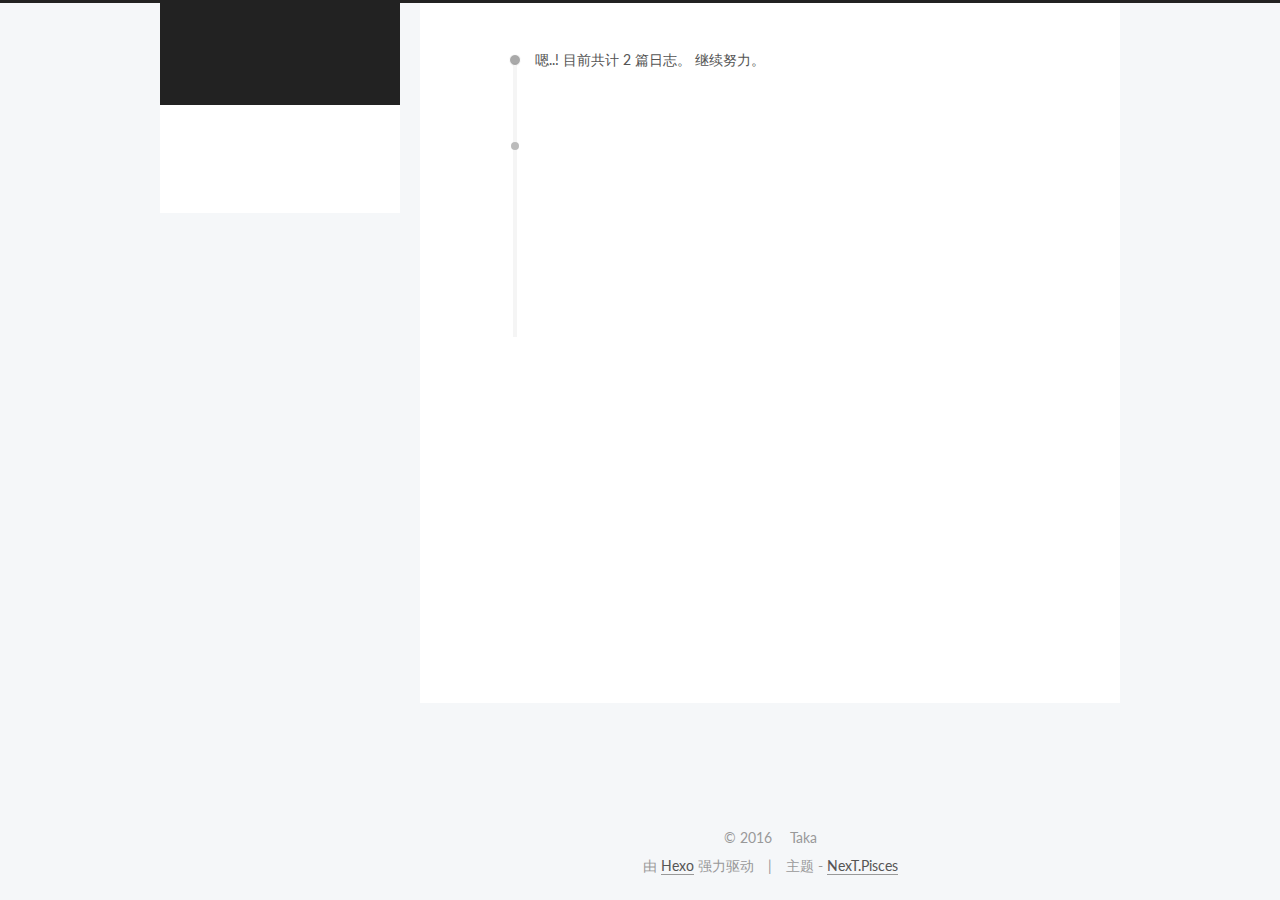
==== archives/index.html @ 50626158 "Site updated: 2016-11-21 11:26:14" ====
<!doctype html>



  


<html class="theme-next pisces use-motion" lang="zh-Hans">
<head>
  <meta charset="UTF-8"/>
<meta http-equiv="X-UA-Compatible" content="IE=edge" />
<meta name="viewport" content="width=device-width, initial-scale=1, maximum-scale=1"/>



<meta http-equiv="Cache-Control" content="no-transform" />
<meta http-equiv="Cache-Control" content="no-siteapp" />



  <meta name="google-site-verification" content="google1f474688da6f097f.html" />










  
  
  <link href="/lib/fancybox/source/jquery.fancybox.css?v=2.1.5" rel="stylesheet" type="text/css" />




  
  
  
  

  
    
    
  

  

  

  

  

  
    
    
    <link href="//fonts.googleapis.com/css?family=Lato:300,300italic,400,400italic,700,700italic&subset=latin,latin-ext" rel="stylesheet" type="text/css">
  






<link href="/lib/font-awesome/css/font-awesome.min.css?v=4.6.2" rel="stylesheet" type="text/css" />

<link href="/css/main.css?v=5.1.0" rel="stylesheet" type="text/css" />


  <meta name="keywords" content="Hexo, NexT" />








  <link rel="shortcut icon" type="image/x-icon" href="/favicon.ico?v=5.1.0" />






<meta name="description" content="Keep Rocking!">
<meta property="og:type" content="website">
<meta property="og:title" content="Taka's Sky">
<meta property="og:url" content="http://taka152.github.io/archives/index.html">
<meta property="og:site_name" content="Taka's Sky">
<meta property="og:description" content="Keep Rocking!">
<meta name="twitter:card" content="summary">
<meta name="twitter:title" content="Taka's Sky">
<meta name="twitter:description" content="Keep Rocking!">



<script type="text/javascript" id="hexo.configurations">
  var NexT = window.NexT || {};
  var CONFIG = {
    root: '/',
    scheme: 'Pisces',
    sidebar: {"position":"left","display":"post"},
    fancybox: true,
    motion: true,
    duoshuo: {
      userId: '0',
      author: '博主'
    },
    algolia: {
      applicationID: '',
      apiKey: '',
      indexName: '',
      hits: {"per_page":10},
      labels: {"input_placeholder":"Search for Posts","hits_empty":"We didn't find any results for the search: ${query}","hits_stats":"${hits} results found in ${time} ms"}
    }
  };
</script>



  <link rel="canonical" href="http://taka152.github.io/archives/"/>





  <title> 归档 | Taka's Sky </title>
</head>

<body itemscope itemtype="http://schema.org/WebPage" lang="zh-Hans">

  


<script>
  (function(i,s,o,g,r,a,m){i['GoogleAnalyticsObject']=r;i[r]=i[r]||function(){
            (i[r].q=i[r].q||[]).push(arguments)},i[r].l=1*new Date();a=s.createElement(o),
          m=s.getElementsByTagName(o)[0];a.async=1;a.src=g;m.parentNode.insertBefore(a,m)
  })(window,document,'script','//www.google-analytics.com/analytics.js','ga');
  ga('create', 'UA-87694869-2', 'auto');
  ga('send', 'pageview');
</script>









  
  
    
  

  <div class="container one-collumn sidebar-position-left  page-archive  ">
    <div class="headband"></div>

    <header id="header" class="header" itemscope itemtype="http://schema.org/WPHeader">
      <div class="header-inner"><div class="site-meta ">
  

  <div class="custom-logo-site-title">
    <a href="/"  class="brand" rel="start">
      <span class="logo-line-before"><i></i></span>
      <span class="site-title">Taka's Sky</span>
      <span class="logo-line-after"><i></i></span>
    </a>
  </div>
  <p class="site-subtitle">code and love are my wings</p>
</div>

<div class="site-nav-toggle">
  <button>
    <span class="btn-bar"></span>
    <span class="btn-bar"></span>
    <span class="btn-bar"></span>
  </button>
</div>

<nav class="site-nav">
  

  
    <ul id="menu" class="menu">
      
        
        <li class="menu-item menu-item-home">
          <a href="/" rel="section">
            
              <i class="menu-item-icon fa fa-fw fa-home"></i> <br />
            
            首页
          </a>
        </li>
      
        
        <li class="menu-item menu-item-archives">
          <a href="/archives" rel="section">
            
              <i class="menu-item-icon fa fa-fw fa-archive"></i> <br />
            
            归档
          </a>
        </li>
      

      
    </ul>
  

  
</nav>



 </div>
    </header>

    <main id="main" class="main">
      <div class="main-inner">
        <div class="content-wrap">
          <div id="content" class="content">
            

  <section id="posts" class="posts-collapse">
    <span class="archive-move-on"></span>

    <span class="archive-page-counter">
      
      
      
        
      
      嗯..! 目前共计 2 篇日志。 继续努力。
    </span>

    

      
      
      

      
        
        <div class="collection-title">
          <h2 class="archive-year motion-element" id="archive-year-2016">2016</h2>
        </div>
      
      

      

  <article class="post post-type-normal" itemscope itemtype="http://schema.org/Article">
    <header class="post-header">

      <h1 class="post-title">
        
            <a class="post-title-link" href="/2016/11/21/start-blogging/" itemprop="url">
              
                <span itemprop="name">start-blogging</span>
              
            </a>
        
      </h1>

      <div class="post-meta">
        <time class="post-time" itemprop="dateCreated"
              datetime="2016-11-21T10:36:23+08:00"
              content="2016-11-21" >
          11-21
        </time>
      </div>

    </header>
  </article>



    

      
      
      

      
      

      

  <article class="post post-type-normal" itemscope itemtype="http://schema.org/Article">
    <header class="post-header">

      <h1 class="post-title">
        
            <a class="post-title-link" href="/2016/11/21/hello-world/" itemprop="url">
              
                <span itemprop="name">Hello World</span>
              
            </a>
        
      </h1>

      <div class="post-meta">
        <time class="post-time" itemprop="dateCreated"
              datetime="2016-11-21T01:16:45+08:00"
              content="2016-11-21" >
          11-21
        </time>
      </div>

    </header>
  </article>



    

  </section>

  



          </div>
          


          

        </div>
        
          
  
  <div class="sidebar-toggle">
    <div class="sidebar-toggle-line-wrap">
      <span class="sidebar-toggle-line sidebar-toggle-line-first"></span>
      <span class="sidebar-toggle-line sidebar-toggle-line-middle"></span>
      <span class="sidebar-toggle-line sidebar-toggle-line-last"></span>
    </div>
  </div>

  <aside id="sidebar" class="sidebar">
    <div class="sidebar-inner">

      

      

      <section class="site-overview sidebar-panel sidebar-panel-active">
        <div class="site-author motion-element" itemprop="author" itemscope itemtype="http://schema.org/Person">
          <img class="site-author-image" itemprop="image"
               src="/uploads/71lMMTlaxIL._SL1409_.jpg"
               alt="Taka" />
          <p class="site-author-name" itemprop="name">Taka</p>
          <p class="site-description motion-element" itemprop="description">Keep Rocking!</p>
        </div>
        <nav class="site-state motion-element">
          <div class="site-state-item site-state-posts">
            <a href="/archives">
              <span class="site-state-item-count">2</span>
              <span class="site-state-item-name">日志</span>
            </a>
          </div>

          

          
            <div class="site-state-item site-state-tags">
              
                <span class="site-state-item-count">1</span>
                <span class="site-state-item-name">标签</span>
              
            </div>
          

        </nav>

        

        <div class="links-of-author motion-element">
          
        </div>

        
        

        
        

        


      </section>

      

    </div>
  </aside>


        
      </div>
    </main>

    <footer id="footer" class="footer">
      <div class="footer-inner">
        <div class="copyright" >
  
  &copy; 
  <span itemprop="copyrightYear">2016</span>
  <span class="with-love">
    <i class="fa fa-heart"></i>
  </span>
  <span class="author" itemprop="copyrightHolder">Taka</span>
</div>


<div class="powered-by">
  由 <a class="theme-link" href="https://hexo.io">Hexo</a> 强力驱动
</div>

<div class="theme-info">
  主题 -
  <a class="theme-link" href="https://github.com/iissnan/hexo-theme-next">
    NexT.Pisces
  </a>
</div>


        

        
      </div>
    </footer>

    <div class="back-to-top">
      <i class="fa fa-arrow-up"></i>
    </div>
  </div>

  

<script type="text/javascript">
  if (Object.prototype.toString.call(window.Promise) !== '[object Function]') {
    window.Promise = null;
  }
</script>









  



  
  <script type="text/javascript" src="/lib/jquery/index.js?v=2.1.3"></script>

  
  <script type="text/javascript" src="/lib/fastclick/lib/fastclick.min.js?v=1.0.6"></script>

  
  <script type="text/javascript" src="/lib/jquery_lazyload/jquery.lazyload.js?v=1.9.7"></script>

  
  <script type="text/javascript" src="/lib/velocity/velocity.min.js?v=1.2.1"></script>

  
  <script type="text/javascript" src="/lib/velocity/velocity.ui.min.js?v=1.2.1"></script>

  
  <script type="text/javascript" src="/lib/fancybox/source/jquery.fancybox.pack.js?v=2.1.5"></script>


  


  <script type="text/javascript" src="/js/src/utils.js?v=5.1.0"></script>

  <script type="text/javascript" src="/js/src/motion.js?v=5.1.0"></script>



  
  


  <script type="text/javascript" src="/js/src/affix.js?v=5.1.0"></script>

  <script type="text/javascript" src="/js/src/schemes/pisces.js?v=5.1.0"></script>



  
  
    <script type="text/javascript" id="motion.page.archive">
      $('.archive-year').velocity('transition.slideLeftIn');
    </script>
  


  


  <script type="text/javascript" src="/js/src/bootstrap.js?v=5.1.0"></script>



  

  
    
  

  <script type="text/javascript">
    var duoshuoQuery = {short_name:"taka152github"};
    (function() {
      var ds = document.createElement('script');
      ds.type = 'text/javascript';ds.async = true;
      ds.id = 'duoshuo-script';
      ds.src = (document.location.protocol == 'https:' ? 'https:' : 'http:') + '//static.duoshuo.com/embed.js';
      ds.charset = 'UTF-8';
      (document.getElementsByTagName('head')[0]
      || document.getElementsByTagName('body')[0]).appendChild(ds);
    })();
  </script>

  
    
    
    <script src="/lib/ua-parser-js/dist/ua-parser.min.js?v=0.7.9"></script>
    <script src="/js/src/hook-duoshuo.js"></script>
  








  
  

  
  
    <script type="text/x-mathjax-config">
      MathJax.Hub.Config({
        tex2jax: {
          inlineMath: [ ['$','$'], ["\\(","\\)"]  ],
          processEscapes: true,
          skipTags: ['script', 'noscript', 'style', 'textarea', 'pre', 'code']
        }
      });
    </script>

    <script type="text/x-mathjax-config">
      MathJax.Hub.Queue(function() {
        var all = MathJax.Hub.getAllJax(), i;
        for (i=0; i < all.length; i += 1) {
          all[i].SourceElement().parentNode.className += ' has-jax';
        }
      });
    </script>
    <script type="text/javascript" src="//cdn.mathjax.org/mathjax/latest/MathJax.js?config=TeX-AMS-MML_HTMLorMML"></script>
  


  

  
  <script src="https://cdn1.lncld.net/static/js/av-core-mini-0.6.1.js"></script>
  <script>AV.initialize("N0nr6zyRWwD5UL8POl3nQvo6-gzGzoHsz", "X2HcJLijn8xwdgTPSnQ0pcL1");</script>
  <script>
    function showTime(Counter) {
      var query = new AV.Query(Counter);
      var entries = [];
      var $visitors = $(".leancloud_visitors");

      $visitors.each(function () {
        entries.push( $(this).attr("id").trim() );
      });

      query.containedIn('url', entries);
      query.find()
        .done(function (results) {
          var COUNT_CONTAINER_REF = '.leancloud-visitors-count';

          if (results.length === 0) {
            $visitors.find(COUNT_CONTAINER_REF).text(0);
            return;
          }

          for (var i = 0; i < results.length; i++) {
            var item = results[i];
            var url = item.get('url');
            var time = item.get('time');
            var element = document.getElementById(url);

            $(element).find(COUNT_CONTAINER_REF).text(time);
          }
          for(var i = 0; i < entries.length; i++) {
            var url = entries[i];
            var element = document.getElementById(url);
            var countSpan = $(element).find(COUNT_CONTAINER_REF);
            if( countSpan.text() == '') {
              countSpan.text(0);
            }
          }
        })
        .fail(function (object, error) {
          console.log("Error: " + error.code + " " + error.message);
        });
    }

    function addCount(Counter) {
      var $visitors = $(".leancloud_visitors");
      var url = $visitors.attr('id').trim();
      var title = $visitors.attr('data-flag-title').trim();
      var query = new AV.Query(Counter);

      query.equalTo("url", url);
      query.find({
        success: function(results) {
          if (results.length > 0) {
            var counter = results[0];
            counter.fetchWhenSave(true);
            counter.increment("time");
            counter.save(null, {
              success: function(counter) {
                var $element = $(document.getElementById(url));
                $element.find('.leancloud-visitors-count').text(counter.get('time'));
              },
              error: function(counter, error) {
                console.log('Failed to save Visitor num, with error message: ' + error.message);
              }
            });
          } else {
            var newcounter = new Counter();
            /* Set ACL */
            var acl = new AV.ACL();
            acl.setPublicReadAccess(true);
            acl.setPublicWriteAccess(true);
            newcounter.setACL(acl);
            /* End Set ACL */
            newcounter.set("title", title);
            newcounter.set("url", url);
            newcounter.set("time", 1);
            newcounter.save(null, {
              success: function(newcounter) {
                var $element = $(document.getElementById(url));
                $element.find('.leancloud-visitors-count').text(newcounter.get('time'));
              },
              error: function(newcounter, error) {
                console.log('Failed to create');
              }
            });
          }
        },
        error: function(error) {
          console.log('Error:' + error.code + " " + error.message);
        }
      });
    }

    $(function() {
      var Counter = AV.Object.extend("Counter");
      if ($('.leancloud_visitors').length == 1) {
        addCount(Counter);
      } else if ($('.post-title-link').length > 1) {
        showTime(Counter);
      }
    });
  </script>



  

  


</body>
</html>
---- css/main.css ----
/* normalize.css v3.0.2 | MIT License | git.io/normalize */
html {
  font-family: sans-serif; /* 1 */
  -ms-text-size-adjust: 100%; /* 2 */
  -webkit-text-size-adjust: 100%; /* 2 */
}
body {
  margin: 0;
}
article,
aside,
details,
figcaption,
figure,
footer,
header,
hgroup,
main,
menu,
nav,
section,
summary {
  display: block;
}
audio,
canvas,
progress,
video {
  display: inline-block; /* 1 */
  vertical-align: baseline; /* 2 */
}
audio:not([controls]) {
  display: none;
  height: 0;
}
[hidden],
template {
  display: none;
}
a {
  background-color: transparent;
}
a:active,
a:hover {
  outline: 0;
}
abbr[title] {
  border-bottom: 1px dotted;
}
b,
strong {
  font-weight: bold;
}
dfn {
  font-style: italic;
}
h1 {
  font-size: 2em;
  margin: 0.67em 0;
}
mark {
  background: #ff0;
  color: #000;
}
small {
  font-size: 80%;
}
sub,
sup {
  font-size: 75%;
  line-height: 0;
  position: relative;
  vertical-align: baseline;
}
sup {
  top: -0.5em;
}
sub {
  bottom: -0.25em;
}
img {
  border: 0;
}
svg:not(:root) {
  overflow: hidden;
}
figure {
  margin: 1em 40px;
}
hr {
  -moz-box-sizing: content-box;
  box-sizing: content-box;
  height: 0;
}
pre {
  overflow: auto;
}
code,
kbd,
pre,
samp {
  font-family: monospace, monospace;
  font-size: 1em;
}
button,
input,
optgroup,
select,
textarea {
  color: inherit; /* 1 */
  font: inherit; /* 2 */
  margin: 0; /* 3 */
}
button {
  overflow: visible;
}
button,
select {
  text-transform: none;
}
button,
html input[type="button"],
input[type="reset"],
input[type="submit"] {
  -webkit-appearance: button; /* 2 */
  cursor: pointer; /* 3 */
}
button[disabled],
html input[disabled] {
  cursor: default;
}
button::-moz-focus-inner,
input::-moz-focus-inner {
  border: 0;
  padding: 0;
}
input {
  line-height: normal;
}
input[type="checkbox"],
input[type="radio"] {
  box-sizing: border-box; /* 1 */
  padding: 0; /* 2 */
}
input[type="number"]::-webkit-inner-spin-button,
input[type="number"]::-webkit-outer-spin-button {
  height: auto;
}
input[type="search"] {
  -webkit-appearance: textfield; /* 1 */
  -moz-box-sizing: content-box;
  -webkit-box-sizing: content-box; /* 2 */
  box-sizing: content-box;
}
input[type="search"]::-webkit-search-cancel-button,
input[type="search"]::-webkit-search-decoration {
  -webkit-appearance: none;
}
fieldset {
  border: 1px solid #c0c0c0;
  margin: 0 2px;
  padding: 0.35em 0.625em 0.75em;
}
legend {
  border: 0; /* 1 */
  padding: 0; /* 2 */
}
textarea {
  overflow: auto;
}
optgroup {
  font-weight: bold;
}
table {
  border-collapse: collapse;
  border-spacing: 0;
}
td,
th {
  padding: 0;
}
::selection {
  background: #262a30;
  color: #fff;
}
body {
  position: relative;
  font-family: 'Lato', "PingFang SC", "Microsoft YaHei", sans-serif;
  font-size: 14px;
  line-height: 2;
  color: #555;
  background: #fff;
}
@media (max-width: 767px) {
  body {
    padding-right: 0 !important;
  }
}
@media (min-width: 768px) and (max-width: 991px) {
  body {
    padding-right: 0 !important;
  }
}
@media (min-width: 1600px) {
  body {
    font-size: 16px;
  }
}
h1,
h2,
h3,
h4,
h5,
h6 {
  margin: 0;
  padding: 0;
  font-weight: bold;
  line-height: 1.5;
  font-family: 'Lato', "PingFang SC", "Microsoft YaHei", sans-serif;
}
h2,
h3,
h4,
h5,
h6 {
  margin: 20px 0 15px;
}
h1 {
  font-size: 22px;
}
@media (max-width: 767px) {
  h1 {
    font-size: 18px;
  }
}
h2 {
  font-size: 20px;
}
@media (max-width: 767px) {
  h2 {
    font-size: 16px;
  }
}
h3 {
  font-size: 18px;
}
@media (max-width: 767px) {
  h3 {
    font-size: 14px;
  }
}
h4 {
  font-size: 16px;
}
@media (max-width: 767px) {
  h4 {
    font-size: 12px;
  }
}
h5 {
  font-size: 14px;
}
@media (max-width: 767px) {
  h5 {
    font-size: 10px;
  }
}
h6 {
  font-size: 12px;
}
@media (max-width: 767px) {
  h6 {
    font-size: 8px;
  }
}
p {
  margin: 0 0 25px 0;
}
a {
  color: #555;
  text-decoration: none;
  border-bottom: 1px solid #999;
  word-wrap: break-word;
}
a:hover {
  color: #222;
  border-bottom-color: #222;
}
ul {
  list-style: none;
}
blockquote {
  margin: 0;
  padding: 0;
}
img {
  display: block;
  margin: auto;
  max-width: 100%;
  height: auto;
}
hr {
  margin: 40px 0;
  height: 3px;
  border: none;
  background-color: #ddd;
  background-image: repeating-linear-gradient(-45deg, #fff, #fff 4px, transparent 4px, transparent 8px);
}
blockquote {
  padding: 0 15px;
  color: #666;
  border-left: 4px solid #ddd;
}
blockquote cite::before {
  content: "-";
  padding: 0 5px;
}
dt {
  font-weight: 700;
}
dd {
  margin: 0;
  padding: 0;
}
.text-left {
  text-align: left;
}
.text-center {
  text-align: center;
}
.text-right {
  text-align: right;
}
.text-justify {
  text-align: justify;
}
.text-nowrap {
  white-space: nowrap;
}
.text-lowercase {
  text-transform: lowercase;
}
.text-uppercase {
  text-transform: uppercase;
}
.text-capitalize {
  text-transform: capitalize;
}
.center-block {
  display: block;
  margin-left: auto;
  margin-right: auto;
}
.clearfix:before,
.clearfix:after {
  content: " ";
  display: table;
}
.clearfix:after {
  clear: both;
}
.pullquote {
  width: 45%;
}
.pullquote.left {
  float: left;
  margin-left: 5px;
  margin-right: 10px;
}
.pullquote.right {
  float: right;
  margin-left: 10px;
  margin-right: 5px;
}
.affix.affix.affix {
  position: fixed;
}
.translation {
  margin-top: -20px;
  font-size: 14px;
  color: #999;
}
.scrollbar-measure {
  width: 100px;
  height: 100px;
  overflow: scroll;
  position: absolute;
  top: -9999px;
}
.use-motion .motion-element {
  opacity: 0;
}
#local-search-input {
  padding: 3px;
  border: none;
  text-indent: 14px;
  border-radius: 0;
  width: 140px;
  outline: none;
  border-bottom: 1px solid #999;
  background: inherit;
  opacity: 0.5;
}
#local-search-input:focus {
  opacity: 1;
}
.search-icon {
  position: absolute;
  top: 9px;
}
table {
  margin: 20px 0;
  width: 100%;
  border-collapse: collapse;
  border-spacing: 0;
  border: 1px solid #ddd;
  font-size: 14px;
  table-layout: fixed;
  word-wrap: break-all;
}
table>tbody>tr:nth-of-type(odd) {
  background-color: #f9f9f9;
}
table>tbody>tr:hover {
  background-color: #f5f5f5;
}
caption,
th,
td {
  padding: 8px;
  text-align: left;
  vertical-align: middle;
  font-weight: normal;
}
th,
td {
  border-bottom: 3px solid #ddd;
  border-right: 1px solid #eee;
}
th {
  padding-bottom: 10px;
  font-weight: 700;
}
td {
  border-bottom-width: 1px;
}
html,
body {
  height: 100%;
}
.container {
  position: relative;
  min-height: 100%;
}
.header-inner {
  margin: 0 auto;
  padding: 100px 0 70px;
  width: 700px;
}
@media (min-width: 1600px) {
  .container .header-inner {
    width: 900px;
  }
}
.main {
  padding-bottom: 150px;
}
.main-inner {
  margin: 0 auto;
  width: 700px;
}
@media (min-width: 1600px) {
  .container .main-inner {
    width: 900px;
  }
}
.footer {
  position: absolute;
  left: 0;
  bottom: 0;
  width: 100%;
  min-height: 50px;
}
.footer-inner {
  box-sizing: border-box;
  margin: 20px auto;
  width: 700px;
}
@media (min-width: 1600px) {
  .container .footer-inner {
    width: 900px;
  }
}
pre,
.highlight {
  overflow: auto;
  margin: 20px 0;
  padding: 0;
  font-size: 13px;
  color: #4d4d4c;
  background: #f7f7f7;
  line-height: 1.6;
}
pre,
code {
  font-family: consolas, Menlo, "PingFang SC", "Microsoft YaHei", monospace;
}
code {
  padding: 2px 4px;
  word-wrap: break-word;
  color: #4d4d4c;
  background: #f7f7f7;
  border-radius: 3px;
  font-size: 13px;
}
pre code {
  padding: 0;
  color: #4d4d4c;
  background: none;
  text-shadow: none;
}
.highlight {
  border-radius: 1px;
}
.highlight pre {
  border: none;
  margin: 0;
  padding: 10px 0;
}
.highlight table {
  margin: 0;
  width: auto;
  border: none;
}
.highlight td {
  border: none;
  padding: 0;
}
.highlight figcaption {
  font-size: 1em;
  color: #4d4d4c;
  line-height: 1em;
  margin-bottom: 1em;
}
.highlight figcaption:before,
.highlight figcaption:after {
  content: " ";
  display: table;
}
.highlight figcaption:after {
  clear: both;
}
.highlight figcaption a {
  float: right;
  color: #4d4d4c;
}
.highlight figcaption a:hover {
  border-bottom-color: #4d4d4c;
}
.highlight .gutter pre {
  padding-left: 10px;
  padding-right: 10px;
  color: #869194;
  text-align: right;
  background-color: #eff2f3;
}
.highlight .code pre {
  padding-left: 10px;
  padding-right: 10px;
  background-color: #f7f7f7;
}
.highlight .line {
  height: 20px;
}
.gutter {
  -webkit-user-select: none;
  -moz-user-select: none;
  -ms-user-select: none;
  user-select: none;
}
.gist table {
  width: auto;
}
.gist table td {
  border: none;
}
pre .deletion {
  background: #fdd;
}
pre .addition {
  background: #dfd;
}
pre .meta {
  color: #8959a8;
}
pre .comment {
  color: #8e908c;
}
pre .variable,
pre .attribute,
pre .tag,
pre .regexp,
pre .ruby .constant,
pre .xml .tag .title,
pre .xml .pi,
pre .xml .doctype,
pre .html .doctype,
pre .css .id,
pre .css .class,
pre .css .pseudo {
  color: #c82829;
}
pre .number,
pre .preprocessor,
pre .built_in,
pre .literal,
pre .params,
pre .constant,
pre .command {
  color: #f5871f;
}
pre .ruby .class .title,
pre .css .rules .attribute,
pre .string,
pre .value,
pre .inheritance,
pre .header,
pre .ruby .symbol,
pre .xml .cdata,
pre .special,
pre .number,
pre .formula {
  color: #718c00;
}
pre .title,
pre .css .hexcolor {
  color: #3e999f;
}
pre .function,
pre .python .decorator,
pre .python .title,
pre .ruby .function .title,
pre .ruby .title .keyword,
pre .perl .sub,
pre .javascript .title,
pre .coffeescript .title {
  color: #4271ae;
}
pre .keyword,
pre .javascript .function {
  color: #8959a8;
}
.full-image.full-image.full-image {
  border: none;
  max-width: 100%;
  width: auto;
  margin: 20px auto;
}
@media (min-width: 992px) {
  .full-image.full-image.full-image {
    max-width: none;
    width: 126%;
    margin: 0 -13%;
  }
}
.blockquote-center,
.page-home .post-type-quote blockquote,
.page-post-detail .post-type-quote blockquote {
  position: relative;
  margin: 40px 0;
  padding: 0;
  border-left: none;
  text-align: center;
}
.blockquote-center::before,
.page-home .post-type-quote blockquote::before,
.page-post-detail .post-type-quote blockquote::before,
.blockquote-center::after,
.page-home .post-type-quote blockquote::after,
.page-post-detail .post-type-quote blockquote::after {
  position: absolute;
  content: ' ';
  display: block;
  width: 100%;
  height: 24px;
  opacity: 0.2;
  background-repeat: no-repeat;
  background-position: 0 -6px;
  background-size: 22px 22px;
}
.blockquote-center::before,
.page-home .post-type-quote blockquote::before,
.page-post-detail .post-type-quote blockquote::before {
  top: -20px;
  background-image: url("../images/quote-l.svg");
  border-top: 1px solid #ccc;
}
.blockquote-center::after,
.page-home .post-type-quote blockquote::after,
.page-post-detail .post-type-quote blockquote::after {
  bottom: -20px;
  background-image: url("../images/quote-r.svg");
  border-bottom: 1px solid #ccc;
  background-position: 100% 8px;
}
.blockquote-center p,
.page-home .post-type-quote blockquote p,
.page-post-detail .post-type-quote blockquote p,
.blockquote-center div,
.page-home .post-type-quote blockquote div,
.page-post-detail .post-type-quote blockquote div {
  text-align: center;
}
.post .post-body .group-picture img {
  box-sizing: border-box;
  padding: 0 3px;
  border: none;
}
.post .group-picture-row {
  overflow: hidden;
  margin-top: 6px;
}
.post .group-picture-row:first-child {
  margin-top: 0;
}
.post .group-picture-column {
  float: left;
}
.page-post-detail .post-body .group-picture-column {
  float: none;
  margin-top: 10px;
  width: auto !important;
}
.page-post-detail .post-body .group-picture-column img {
  margin: 0 auto;
}
.page-archive .group-picture-container {
  overflow: hidden;
}
.page-archive .group-picture-row {
  float: left;
}
.page-archive .group-picture-row:first-child {
  margin-top: 6px;
}
.page-archive .group-picture-column {
  max-width: 150px;
  max-height: 150px;
}
.note {
  padding: 20px;
  margin: 20px 0;
  border: 1px solid #eee;
  border-left-width: 5px;
  border-radius: 3px;
}
.note h2,
.note h3,
.note h4,
.note h5,
.note h6 {
  margin-top: 0;
  margin-bottom: 5px;
}
.note p:last-child {
  margin-bottom: 0;
}
.note code {
  border-radius: 3px;
}
.note+.note {
  margin-top: -5px;
}
.default {
  border-left-color: #777;
}
.default h2,
.default h3,
.default h4,
.default h5,
.default h6 {
  color: #777;
}
.primary {
  border-left-color: #428bca;
}
.primary h2,
.primary h3,
.primary h4,
.primary h5,
.primary h6 {
  color: #428bca;
}
.success {
  border-left-color: #5cb85c;
}
.success h2,
.success h3,
.success h4,
.success h5,
.success h6 {
  color: #5cb85c;
}
.danger {
  border-left-color: #d9534f;
}
.danger h2,
.danger h3,
.danger h4,
.danger h5,
.danger h6 {
  color: #d9534f;
}
.warning {
  border-left-color: #f0ad4e;
}
.warning h2,
.warning h3,
.warning h4,
.warning h5,
.warning h6 {
  color: #f0ad4e;
}
.info {
  border-left-color: #5bc0de;
}
.info h2,
.info h3,
.info h4,
.info h5,
.info h6 {
  color: #5bc0de;
}
.btn {
  display: inline-block;
  padding: 0 20px;
  font-size: 14px;
  color: #fff;
  background: #222;
  border: 2px solid #555;
  text-decoration: none;
  border-radius: 0;
  transition-property: background-color;
  transition-duration: 0.2s;
  transition-timing-function: ease-in-out;
  transition-delay: 0s;
}
.btn:hover,
.post-more-link .btn:hover {
  border-color: #222;
  color: #fff;
  background: #222;
}
.btn-bar {
  display: block;
  width: 22px;
  height: 2px;
  background: #555;
  border-radius: 1px;
}
.btn-bar+.btn-bar {
  margin-top: 4px;
}
.pagination {
  margin: 120px 0 40px;
  text-align: center;
  border-top: 1px solid #eee;
}
.page-number-basic,
.pagination .prev,
.pagination .next,
.pagination .page-number,
.pagination .space {
  display: inline-block;
  position: relative;
  top: -1px;
  margin: 0 10px;
  padding: 0 10px;
  line-height: 30px;
}
@media (max-width: 767px) {
  .page-number-basic,
  .pagination .prev,
  .pagination .next,
  .pagination .page-number,
  .pagination .space {
    margin: 0 5px;
  }
}
.pagination .prev,
.pagination .next,
.pagination .page-number {
  border-bottom: 0;
  border-top: 1px solid #eee;
  transition-property: border-color;
  transition-duration: 0.2s;
  transition-timing-function: ease-in-out;
  transition-delay: 0s;
}
.pagination .prev:hover,
.pagination .next:hover,
.pagination .page-number:hover {
  border-top-color: #222;
}
.pagination .space {
  padding: 0;
  margin: 0;
}
.pagination .prev {
  margin-left: 0;
}
.pagination .next {
  margin-right: 0;
}
.pagination .page-number.current {
  color: #fff;
  background: #ccc;
  border-top-color: #ccc;
}
@media (max-width: 767px) {
  .pagination {
    border-top: none;
  }
  .pagination .prev,
  .pagination .next,
  .pagination .page-number {
    margin-bottom: 10px;
    border-top: 0;
    border-bottom: 1px solid #eee;
  }
  .pagination .prev:hover,
  .pagination .next:hover,
  .pagination .page-number:hover {
    border-bottom-color: #222;
  }
}
.comments {
  margin: 60px 20px 0;
}
.tag-cloud {
  text-align: center;
}
.tag-cloud a {
  display: inline-block;
  margin: 10px;
}
.back-to-top {
  box-sizing: border-box;
  position: fixed;
  bottom: -100px;
  right: 50px;
  z-index: 1050;
  padding: 0 6px;
  width: 25px;
  background: #222;
  font-size: 12px;
  opacity: 0.6;
  color: #fff;
  cursor: pointer;
  text-align: center;
  -webkit-transform: translateZ(0);
  transition-property: bottom;
  transition-duration: 0.2s;
  transition-timing-function: ease-in-out;
  transition-delay: 0s;
}
@media (max-width: 767px) {
  .back-to-top {
    display: none;
  }
}
@media (min-width: 768px) and (max-width: 991px) {
  .back-to-top {
    display: none;
  }
}
.back-to-top.back-to-top-on {
  bottom: 40px;
}
.header {
  background: #fff;
}
.header-inner {
  position: relative;
}
.headband {
  height: 3px;
  background: #222;
}
.site-meta {
  margin: 0;
  text-align: center;
}
@media (max-width: 767px) {
  .site-meta {
    text-align: center;
  }
}
.brand {
  position: relative;
  display: inline-block;
  padding: 0 40px;
  color: #fff;
  background: #222;
  border-bottom: none;
}
.brand:hover {
  color: #fff;
}
.logo {
  display: inline-block;
  margin-right: 5px;
  line-height: 36px;
  vertical-align: top;
}
.site-title {
  display: inline-block;
  vertical-align: top;
  line-height: 36px;
  font-size: 20px;
  font-weight: normal;
  font-family: 'Lato', "PingFang SC", "Microsoft YaHei", sans-serif;
}
.site-subtitle {
  margin-top: 10px;
  font-size: 13px;
  color: #ddd;
}
.use-motion .brand {
  opacity: 0;
}
.use-motion .logo,
.use-motion .site-title,
.use-motion .site-subtitle {
  opacity: 0;
  position: relative;
  top: -10px;
}
.site-nav-toggle {
  display: none;
  position: absolute;
  top: 10px;
  left: 10px;
}
@media (max-width: 767px) {
  .site-nav-toggle {
    display: block;
  }
}
.site-nav-toggle button {
  margin-top: 2px;
  padding: 9px 10px;
  background: transparent;
  border: none;
}
@media (max-width: 767px) {
  .site-nav {
    display: none;
    margin: 0 -10px;
    padding: 0 10px;
    clear: both;
    border-top: 1px solid #ddd;
  }
}
@media (min-width: 768px) and (max-width: 991px) {
  .site-nav {
    display: block !important;
  }
}
@media (min-width: 992px) {
  .site-nav {
    display: block !important;
  }
}
.menu {
  margin-top: 20px;
  padding-left: 0;
  text-align: center;
}
.menu .menu-item {
  display: inline-block;
  margin: 0 10px;
}
@media screen and (max-width: 767px) {
  .menu .menu-item {
    margin-top: 10px;
  }
}
.menu .menu-item a {
  display: block;
  font-size: 13px;
  text-transform: capitalize;
  line-height: inherit;
  border-bottom: 1px solid transparent;
  transition-property: border-color;
  transition-duration: 0.2s;
  transition-timing-function: ease-in-out;
  transition-delay: 0s;
}
.menu .menu-item a:hover,
.menu-item-active a {
  border-bottom-color: #222;
}
.menu .menu-item .fa {
  margin-right: 5px;
}
.use-motion .menu-item {
  opacity: 0;
}
.post-body {
  font-family: 'Lato', "PingFang SC", "Microsoft YaHei", sans-serif;
}
@media (max-width: 767px) {
  .post-body {
    word-break: break-word;
  }
}
.post-body .fancybox img {
  display: block !important;
  margin: 0 auto;
  cursor: pointer;
  cursor: zoom-in;
  cursor: -webkit-zoom-in;
}
.post-body .image-caption,
.post-body .figure .caption {
  margin: 10px auto 15px;
  text-align: center;
  font-size: 14px;
  color: #999;
  font-weight: bold;
  line-height: 1;
}
.post-sticky-flag {
  display: inline-block;
  font-size: 16px;
  -ms-transform: rotate(30deg);
  -webkit-transform: rotate(30deg);
  -moz-transform: rotate(30deg);
  -ms-transform: rotate(30deg);
  -o-transform: rotate(30deg);
  transform: rotate(30deg);
}
.posts-expand {
  padding-top: 40px;
}
@media (max-width: 767px) {
  .posts-expand {
    margin: 0 20px;
  }
  .post-body pre,
  .post-body .highlight {
    padding: 10px;
  }
  .post-body pre .gutter pre,
  .post-body .highlight .gutter pre {
    padding-right: 10px;
  }
}
@media (min-width: 992px) {
  .posts-expand .post-body {
    text-align: justify;
  }
}
.posts-expand .post-body h2,
.posts-expand .post-body h3,
.posts-expand .post-body h4,
.posts-expand .post-body h5,
.posts-expand .post-body h6 {
  padding-top: 10px;
}
.posts-expand .post-body h2 .header-anchor,
.posts-expand .post-body h3 .header-anchor,
.posts-expand .post-body h4 .header-anchor,
.posts-expand .post-body h5 .header-anchor,
.posts-expand .post-body h6 .header-anchor {
  float: right;
  margin-left: 10px;
  color: #ccc;
  border-bottom-style: none;
  visibility: hidden;
}
.posts-expand .post-body h2 .header-anchor:hover,
.posts-expand .post-body h3 .header-anchor:hover,
.posts-expand .post-body h4 .header-anchor:hover,
.posts-expand .post-body h5 .header-anchor:hover,
.posts-expand .post-body h6 .header-anchor:hover {
  color: inherit;
}
.posts-expand .post-body h2:hover .header-anchor,
.posts-expand .post-body h3:hover .header-anchor,
.posts-expand .post-body h4:hover .header-anchor,
.posts-expand .post-body h5:hover .header-anchor,
.posts-expand .post-body h6:hover .header-anchor {
  visibility: visible;
}
.posts-expand .post-body ul li {
  list-style: circle;
}
.posts-expand .post-body img {
  box-sizing: border-box;
  margin: auto;
  padding: 3px;
  border: 1px solid #ddd;
}
.posts-expand .fancybox img {
  margin: 0 auto;
}
@media (max-width: 767px) {
  .posts-collapse {
    margin: 0 20px;
  }
  .posts-collapse .post-title,
  .posts-collapse .post-meta {
    display: block;
    width: auto;
    text-align: left;
  }
}
.posts-collapse {
  position: relative;
  z-index: 1010;
  margin-left: 55px;
}
.posts-collapse::after {
  content: " ";
  position: absolute;
  top: 20px;
  left: 0;
  margin-left: -2px;
  width: 4px;
  height: 100%;
  background: #f5f5f5;
  z-index: -1;
}
@media (max-width: 767px) {
  .posts-collapse {
    margin: 0 20px;
  }
}
.posts-collapse .collection-title {
  position: relative;
  margin: 60px 0;
}
.posts-collapse .collection-title h2 {
  margin-left: 20px;
}
.posts-collapse .collection-title small {
  color: #bbb;
}
.posts-collapse .collection-title::before {
  content: " ";
  position: absolute;
  left: 0;
  top: 50%;
  margin-left: -4px;
  margin-top: -4px;
  width: 8px;
  height: 8px;
  background: #bbb;
  border-radius: 50%;
}
.posts-collapse .post {
  margin: 30px 0;
}
.posts-collapse .post-header {
  position: relative;
  transition-duration: 0.2s;
  transition-timing-function: ease-in-out;
  transition-delay: 0s;
  transition-property: border;
  border-bottom: 1px dashed #ccc;
}
.posts-collapse .post-header::before {
  content: " ";
  position: absolute;
  left: 0;
  top: 12px;
  width: 6px;
  height: 6px;
  margin-left: -4px;
  background: #bbb;
  border-radius: 50%;
  border: 1px solid #fff;
  transition-duration: 0.2s;
  transition-timing-function: ease-in-out;
  transition-delay: 0s;
  transition-property: background;
}
.posts-collapse .post-header:hover {
  border-bottom-color: #666;
}
.posts-collapse .post-header:hover::before {
  background: #222;
}
.posts-collapse .post-meta {
  position: absolute;
  font-size: 12px;
  left: 20px;
  top: 5px;
}
.posts-collapse .post-comments-count {
  display: none;
}
.posts-collapse .post-title {
  margin-left: 60px;
  font-size: 16px;
  font-weight: normal;
  line-height: inherit;
}
.posts-collapse .post-title::after {
  margin-left: 3px;
  opacity: 0.6;
}
.posts-collapse .post-title a {
  color: #666;
  border-bottom: none;
}
.page-home .post-type-quote .post-header,
.page-post-detail .post-type-quote .post-header,
.page-home .post-type-quote .post-tags,
.page-post-detail .post-type-quote .post-tags {
  display: none;
}
.posts-expand .post-title {
  font-size: 26px;
  text-align: center;
  word-break: break-word;
  font-weight: 400;
}
@media (max-width: 767px) {
  .posts-expand .post-title {
    font-size: 22px;
  }
}
.posts-expand .post-title-link {
  display: inline-block;
  position: relative;
  color: #555;
  border-bottom: none;
  line-height: 1.2;
  vertical-align: top;
}
.posts-expand .post-title-link::before {
  content: "";
  position: absolute;
  width: 100%;
  height: 2px;
  bottom: 0;
  left: 0;
  background-color: #000;
  visibility: hidden;
  -webkit-transform: scaleX(0);
  -moz-transform: scaleX(0);
  -ms-transform: scaleX(0);
  -o-transform: scaleX(0);
  transform: scaleX(0);
  transition-duration: 0.2s;
  transition-timing-function: ease-in-out;
  transition-delay: 0s;
}
.posts-expand .post-title-link:hover::before {
  visibility: visible;
  -webkit-transform: scaleX(1);
  -moz-transform: scaleX(1);
  -ms-transform: scaleX(1);
  -o-transform: scaleX(1);
  transform: scaleX(1);
}
.posts-expand .post-title-link .fa {
  font-size: 16px;
}
.posts-expand .post-meta {
  margin: 3px 0 60px 0;
  color: #999;
  font-family: 'Lato', "PingFang SC", "Microsoft YaHei", sans-serif;
  font-size: 12px;
  text-align: center;
}
.posts-expand .post-meta .post-category-list {
  display: inline-block;
  margin: 0;
  padding: 3px;
}
.posts-expand .post-meta .post-category-list-link {
  color: #999;
}
.posts-expand .post-meta .post-description {
  font-size: 14px;
  margin-top: 2px;
}
.post-meta-divider {
  margin: 0 0.5em;
}
.post-meta-item-icon {
  display: none;
  margin-right: 3px;
}
@media (min-width: 768px) and (max-width: 991px) {
  .post-meta-item-icon {
    display: inline-block;
  }
}
@media (max-width: 767px) {
  .post-meta-item-icon {
    display: inline-block;
  }
}
@media (min-width: 768px) and (max-width: 991px) {
  .post-meta-item-text {
    display: none;
  }
}
@media (max-width: 767px) {
  .post-meta-item-text {
    display: none;
  }
}
@media (max-width: 767px) {
  .posts-expand .post-comments-count {
    display: none;
  }
}
.post-more-link {
  margin-top: 50px;
}
.post-more-link .btn {
  color: #555;
  font-size: 14px;
  background: #fff;
  border-radius: 2px;
  line-height: 2;
}
.posts-expand .post-tags {
  margin-top: 40px;
  text-align: center;
}
.posts-expand .post-tags a {
  display: inline-block;
  margin-right: 10px;
  font-size: 13px;
}
.post-nav {
  display: table;
  margin-top: 60px;
  width: 100%;
  border-top: 1px solid #eee;
}
.post-nav-divider {
  display: table-cell;
  width: 10%;
}
.post-nav-item {
  display: table-cell;
  padding: 10px 0 0 0;
  width: 45%;
  vertical-align: top;
}
.post-nav-item a {
  position: relative;
  display: block;
  line-height: 25px;
  font-size: 14px;
  color: #555;
  border-bottom: none;
}
.post-nav-item a:hover {
  color: #222;
  border-bottom: none;
}
.post-nav-item a:active {
  top: 2px;
}
.post-nav-item .fa {
  position: absolute;
  top: 8px;
  left: 0;
  font-size: 12px;
}
.post-nav-next a {
  padding-left: 15px;
}
.post-nav-prev {
  text-align: right;
}
.post-nav-prev a {
  padding-right: 15px;
}
.post-nav-prev .fa {
  right: 0;
  left: auto;
}
.posts-expand .post-eof {
  display: block;
  margin: 80px auto 60px;
  width: 8%;
  height: 1px;
  background: #ccc;
  text-align: center;
}
.post:last-child .post-eof.post-eof.post-eof {
  display: none;
}
.post-gallery {
  display: table;
  table-layout: fixed;
  width: 100%;
  border-collapse: separate;
}
.post-gallery-row {
  display: table-row;
}
.post-gallery .post-gallery-img {
  display: table-cell;
  text-align: center;
  vertical-align: middle;
  border: none;
}
.post-gallery .post-gallery-img img {
  max-width: 100%;
  max-height: 100%;
  border: none;
}
.fancybox-close,
.fancybox-close:hover {
  border: none;
}
.sidebar {
  position: fixed;
  right: 0;
  top: 0;
  bottom: 0;
  width: 0;
  z-index: 1040;
  box-shadow: inset 0 2px 6px #000;
  background: #222;
  -webkit-transform: translateZ(0);
}
.sidebar a {
  color: #999;
  border-bottom-color: #555;
}
.sidebar a:hover {
  color: #eee;
}
@media (min-width: 768px) and (max-width: 991px) {
  .sidebar {
    display: none !important;
  }
}
@media (max-width: 767px) {
  .sidebar {
    display: none !important;
  }
}
.sidebar-inner {
  position: relative;
  padding: 20px 10px;
  color: #999;
  text-align: center;
}
.sidebar-toggle {
  position: fixed;
  right: 50px;
  bottom: 45px;
  width: 15px;
  height: 15px;
  padding: 5px;
  background: #222;
  line-height: 0;
  z-index: 1050;
  cursor: pointer;
  -webkit-transform: translateZ(0);
}
@media (min-width: 768px) and (max-width: 991px) {
  .sidebar-toggle {
    display: none;
  }
}
@media (max-width: 767px) {
  .sidebar-toggle {
    display: none;
  }
}
.sidebar-toggle-line {
  position: relative;
  display: inline-block;
  vertical-align: top;
  height: 2px;
  width: 100%;
  background: #fff;
  margin-top: 3px;
}
.sidebar-toggle-line:first-child {
  margin-top: 0;
}
.site-author-image {
  display: block;
  margin: 0 auto;
  padding: 2px;
  max-width: 120px;
  height: auto;
  border: 1px solid #eee;
}
.site-author-name {
  margin: 0;
  text-align: center;
  color: #222;
  font-weight: 600;
}
.site-description {
  margin-top: 0;
  text-align: center;
  font-size: 13px;
  color: #999;
}
.site-state {
  overflow: hidden;
  line-height: 1.4;
  white-space: nowrap;
  text-align: center;
}
.site-state-item {
  display: inline-block;
  padding: 0 15px;
  border-left: 1px solid #eee;
}
.site-state-item:first-child {
  border-left: none;
}
.site-state-item a {
  border-bottom: none;
}
.site-state-item-count {
  display: block;
  text-align: center;
  color: inherit;
  font-weight: 600;
  font-size: 16px;
}
.site-state-item-name {
  font-size: 13px;
  color: #999;
}
.feed-link {
  margin-top: 20px;
}
.feed-link a {
  display: inline-block;
  padding: 0 15px;
  color: #fc6423;
  border: 1px solid #fc6423;
  border-radius: 4px;
}
.feed-link a i {
  color: #fc6423;
  font-size: 14px;
}
.feed-link a:hover {
  color: #fff;
  background: #fc6423;
}
.feed-link a:hover i {
  color: #fff;
}
.links-of-author {
  margin-top: 20px;
}
.links-of-author a {
  display: inline-block;
  vertical-align: middle;
  margin-right: 10px;
  margin-bottom: 10px;
  border-bottom-color: #555;
  font-size: 13px;
}
.links-of-author a:before {
  display: inline-block;
  vertical-align: middle;
  margin-right: 3px;
  content: " ";
  width: 4px;
  height: 4px;
  border-radius: 50%;
  background: #c287f1;
}
.links-of-blogroll {
  font-size: 13px;
}
.links-of-blogroll-title {
  margin-top: 20px;
  font-size: 14px;
  font-weight: 600;
}
.links-of-blogroll-list {
  margin: 0;
  padding: 0;
}
.links-of-blogroll-item {
  padding: 2px 10px;
}
.sidebar-nav {
  margin: 0 0 20px;
  padding-left: 0;
}
.sidebar-nav li {
  display: inline-block;
  cursor: pointer;
  border-bottom: 1px solid transparent;
  font-size: 14px;
  color: #555;
}
.sidebar-nav li:hover {
  color: #fc6423;
}
.page-post-detail .sidebar-nav-toc {
  padding: 0 5px;
}
.page-post-detail .sidebar-nav-overview {
  margin-left: 10px;
}
.sidebar-nav .sidebar-nav-active {
  color: #fc6423;
  border-bottom-color: #fc6423;
}
.sidebar-nav .sidebar-nav-active:hover {
  color: #fc6423;
}
.sidebar-panel {
  display: none;
}
.sidebar-panel-active {
  display: block;
}
.post-toc-empty {
  font-size: 14px;
  color: #666;
}
.post-toc-wrap {
  overflow: hidden;
}
.post-toc {
  overflow: auto;
}
.post-toc ol {
  margin: 0;
  padding: 0 2px 5px 10px;
  text-align: left;
  list-style: none;
  font-size: 14px;
}
.post-toc ol > ol {
  padding-left: 0;
}
.post-toc ol a {
  transition-duration: 0.2s;
  transition-timing-function: ease-in-out;
  transition-delay: 0s;
  transition-property: all;
  color: #666;
  border-bottom-color: #ccc;
}
.post-toc ol a:hover {
  color: #000;
  border-bottom-color: #000;
}
.post-toc .nav-item {
  overflow: hidden;
  text-overflow: ellipsis;
  white-space: nowrap;
  line-height: 1.8;
}
.post-toc .nav .nav-child {
  display: none;
}
.post-toc .nav .active > .nav-child {
  display: block;
}
.post-toc .nav .active-current > .nav-child {
  display: block;
}
.post-toc .nav .active-current > .nav-child > .nav-item {
  display: block;
}
.post-toc .nav .active > a {
  color: #fc6423;
  border-bottom-color: #fc6423;
}
.post-toc .nav .active-current > a {
  color: #fc6423;
}
.post-toc .nav .active-current > a:hover {
  color: #fc6423;
}
.footer {
  font-size: 14px;
  color: #999;
}
.footer img {
  border: none;
}
.footer-inner {
  text-align: center;
}
.with-love {
  display: inline-block;
  margin: 0 5px;
}
.powered-by,
.theme-info {
  display: inline-block;
}
.powered-by {
  margin-right: 10px;
}
.powered-by::after {
  content: "|";
  padding-left: 10px;
}
.cc-license {
  margin-top: 10px;
  text-align: center;
}
.cc-license .cc-opacity {
  opacity: 0.7;
  border-bottom: none;
}
.cc-license .cc-opacity:hover {
  opacity: 0.9;
}
.cc-license img {
  display: inline-block;
}
.theme-next #ds-thread #ds-reset {
  color: #555;
}
.theme-next #ds-thread #ds-reset .ds-replybox {
  margin-bottom: 30px;
}
.theme-next #ds-thread #ds-reset .ds-replybox .ds-avatar,
.theme-next #ds-reset .ds-avatar img {
  box-shadow: none;
}
.theme-next #ds-thread #ds-reset .ds-textarea-wrapper {
  border-color: #c7d4e1;
  background: none;
  border-top-right-radius: 3px;
  border-top-left-radius: 3px;
}
.theme-next #ds-thread #ds-reset .ds-textarea-wrapper textarea {
  height: 60px;
}
.theme-next #ds-reset .ds-rounded-top {
  border-radius: 0;
}
.theme-next #ds-thread #ds-reset .ds-post-toolbar {
  box-sizing: border-box;
  border: 1px solid #c7d4e1;
  background: #f6f8fa;
}
.theme-next #ds-thread #ds-reset .ds-post-options {
  height: 40px;
  border: none;
  background: none;
}
.theme-next #ds-thread #ds-reset .ds-toolbar-buttons {
  top: 11px;
}
.theme-next #ds-thread #ds-reset .ds-sync {
  top: 5px;
}
.theme-next #ds-thread #ds-reset .ds-post-button {
  top: 4px;
  right: 5px;
  width: 90px;
  height: 30px;
  border: 1px solid #c5ced7;
  border-radius: 3px;
  background-image: linear-gradient(#fbfbfc, #f5f7f9);
  color: #60676d;
}
.theme-next #ds-thread #ds-reset .ds-post-button:hover {
  background-position: 0 -30px;
  color: #60676d;
}
.theme-next #ds-thread #ds-reset .ds-comments-info {
  padding: 10px 0;
}
.theme-next #ds-thread #ds-reset .ds-sort {
  display: none;
}
.theme-next #ds-thread #ds-reset li.ds-tab a.ds-current {
  border: none;
  background: #f6f8fa;
  color: #60676d;
}
.theme-next #ds-thread #ds-reset li.ds-tab a.ds-current:hover {
  background-color: #e9f0f7;
  color: #60676d;
}
.theme-next #ds-thread #ds-reset li.ds-tab a {
  border-radius: 2px;
  padding: 5px;
}
.theme-next #ds-thread #ds-reset .ds-login-buttons p {
  color: #999;
  line-height: 36px;
}
.theme-next #ds-thread #ds-reset .ds-login-buttons .ds-service-list li {
  height: 28px;
}
.theme-next #ds-thread #ds-reset .ds-service-list a {
  background: none;
  padding: 5px;
  border: 1px solid;
  border-radius: 3px;
  text-align: center;
}
.theme-next #ds-thread #ds-reset .ds-service-list a:hover {
  color: #fff;
  background: #666;
}
.theme-next #ds-thread #ds-reset .ds-service-list .ds-weibo {
  color: #fc9b00;
  border-color: #fc9b00;
}
.theme-next #ds-thread #ds-reset .ds-service-list .ds-weibo:hover {
  background: #fc9b00;
}
.theme-next #ds-thread #ds-reset .ds-service-list .ds-qq {
  color: #60a3ec;
  border-color: #60a3ec;
}
.theme-next #ds-thread #ds-reset .ds-service-list .ds-qq:hover {
  background: #60a3ec;
}
.theme-next #ds-thread #ds-reset .ds-service-list .ds-renren {
  color: #2e7ac4;
  border-color: #2e7ac4;
}
.theme-next #ds-thread #ds-reset .ds-service-list .ds-renren:hover {
  background: #2e7ac4;
}
.theme-next #ds-thread #ds-reset .ds-service-list .ds-douban {
  color: #37994c;
  border-color: #37994c;
}
.theme-next #ds-thread #ds-reset .ds-service-list .ds-douban:hover {
  background: #37994c;
}
.theme-next #ds-thread #ds-reset .ds-service-list .ds-kaixin {
  color: #fef20d;
  border-color: #fef20d;
}
.theme-next #ds-thread #ds-reset .ds-service-list .ds-kaixin:hover {
  background: #fef20d;
}
.theme-next #ds-thread #ds-reset .ds-service-list .ds-netease {
  color: #f00;
  border-color: #f00;
}
.theme-next #ds-thread #ds-reset .ds-service-list .ds-netease:hover {
  background: #f00;
}
.theme-next #ds-thread #ds-reset .ds-service-list .ds-sohu {
  color: #ffcb05;
  border-color: #ffcb05;
}
.theme-next #ds-thread #ds-reset .ds-service-list .ds-sohu:hover {
  background: #ffcb05;
}
.theme-next #ds-thread #ds-reset .ds-service-list .ds-baidu {
  color: #2831e0;
  border-color: #2831e0;
}
.theme-next #ds-thread #ds-reset .ds-service-list .ds-baidu:hover {
  background: #2831e0;
}
.theme-next #ds-thread #ds-reset .ds-service-list .ds-google {
  color: #166bec;
  border-color: #166bec;
}
.theme-next #ds-thread #ds-reset .ds-service-list .ds-google:hover {
  background: #166bec;
}
.theme-next #ds-thread #ds-reset .ds-service-list .ds-weixin {
  color: #00ce0d;
  border-color: #00ce0d;
}
.theme-next #ds-thread #ds-reset .ds-service-list .ds-weixin:hover {
  background: #00ce0d;
}
.theme-next #ds-thread #ds-reset .ds-service-list .ds-more-services {
  border: none;
}
.theme-next #ds-thread #ds-reset .ds-service-list .ds-more-services:hover {
  background: none;
}
.theme-next #ds-reset .duoshuo-ua-admin {
  display: inline-block;
  color: #f00;
}
.theme-next #ds-reset .duoshuo-ua-platform,
.theme-next #ds-reset .duoshuo-ua-browser {
  color: #ccc;
}
.theme-next #ds-reset .duoshuo-ua-platform .fa,
.theme-next #ds-reset .duoshuo-ua-browser .fa {
  display: inline-block;
  margin-right: 3px;
}
.theme-next #ds-reset .duoshuo-ua-separator {
  display: inline-block;
  margin-left: 5px;
}
.theme-next .this_ua {
  background-color: #ccc !important;
  border-radius: 4px;
  padding: 0 5px !important;
  margin: 1px 1px !important;
  border: 1px solid #bbb !important;
  color: #fff;
  display: inline-block !important;
}
.theme-next .this_ua.admin {
  background-color: #d9534f !important;
  border-color: #d9534f !important;
}
.theme-next .this_ua.platform.iOS,
.theme-next .this_ua.platform.Mac,
.theme-next .this_ua.platform.Windows {
  background-color: #39b3d7 !important;
  border-color: #46b8da !important;
}
.theme-next .this_ua.platform.Linux {
  background-color: #3a3a3a !important;
  border-color: #1f1f1f !important;
}
.theme-next .this_ua.platform.Android {
  background-color: #00c47d !important;
  border-color: #01b171 !important;
}
.theme-next .this_ua.browser.Mobile,
.theme-next .this_ua.browser.Chrome {
  background-color: #5cb85c !important;
  border-color: #4cae4c !important;
}
.theme-next .this_ua.browser.Firefox {
  background-color: #f0ad4e !important;
  border-color: #eea236 !important;
}
.theme-next .this_ua.browser.Maxthon,
.theme-next .this_ua.browser.IE {
  background-color: #428bca !important;
  border-color: #357ebd !important;
}
.theme-next .this_ua.browser.baidu,
.theme-next .this_ua.browser.UCBrowser,
.theme-next .this_ua.browser.Opera {
  background-color: #d9534f !important;
  border-color: #d43f3a !important;
}
.theme-next .this_ua.browser.Android,
.theme-next .this_ua.browser.QQBrowser {
  background-color: #78ace9 !important;
  border-color: #4cae4c !important;
}
.post-spread {
  margin-top: 20px;
  text-align: center;
}
.jiathis_style {
  display: inline-block;
}
.jiathis_style a {
  border: none;
}
.post-spread {
  margin-top: 20px;
  text-align: center;
}
.bdshare-slide-button-box a {
  border: none;
}
.bdsharebuttonbox {
  display: inline-block;
}
.bdsharebuttonbox a {
  border: none;
}
ul.search-result-list {
  padding-left: 0px;
  margin: 0px 5px 0px 8px;
}
p.search-result {
  border-bottom: 1px dashed #ccc;
  padding: 5px 0;
}
a.search-result-title {
  font-weight: bold;
}
a.search-result {
  border-bottom: transparent;
  display: block;
  white-space: nowrap;
  overflow: hidden;
  text-overflow: ellipsis;
}
.search-keyword {
  border-bottom: 1px dashed #f00;
  font-size: 14px;
  font-weight: bold;
  color: #f00;
}
#local-search-result {
  height: 88%;
  overflow: auto;
}
.popup {
  display: none;
  position: fixed;
  top: 10%;
  left: 50%;
  width: 700px;
  height: 80%;
  margin-left: -350px;
  padding: 3px 0 0 10px;
  background: #fff;
  color: #333;
  z-index: 9999;
  border-radius: 5px;
}
@media (max-width: 767px) {
  .popup {
    padding: 3px;
    top: 0;
    left: 0;
    margin: 0;
    width: 100%;
    height: 100%;
    border-radius: 0px;
  }
}
.popoverlay {
  position: fixed;
  width: 100%;
  height: 100%;
  top: 0px;
  left: 0px;
  z-index: 2080;
  background-color: rgba(0,0,0,0.3);
}
#local-search-input {
  margin-bottom: 10px;
  padding: 10px;
  width: 97%;
  font-size: 18px;
}
.popup .fa-search {
  padding-top: 8px;
}
.popup-btn-close {
  position: absolute;
  top: 6px;
  right: 14px;
  color: #4ebd79;
  font-size: 14px;
  font-weight: bold;
  text-transform: uppercase;
  cursor: pointer;
}
#no-result {
  position: absolute;
  left: 44%;
  top: 42%;
  color: #ccc;
}
.busuanzi-count:before {
  content: " ";
  float: left;
  width: 260px;
  min-height: 25px;
}
@media (min-width: 768px) and (max-width: 991px) {
  .busuanzi-count {
    width: auto;
  }
  .busuanzi-count:before {
    display: none;
  }
}
@media (max-width: 767px) {
  .busuanzi-count {
    width: auto;
  }
  .busuanzi-count:before {
    display: none;
  }
}
.site-uv,
.site-pv,
.page-pv {
  display: inline-block;
}
.site-uv .busuanzi-value,
.site-pv .busuanzi-value,
.page-pv .busuanzi-value {
  margin: 0 5px;
}
.site-uv {
  margin-right: 10px;
}
.site-uv::after {
  content: "|";
  padding-left: 10px;
}
.use-motion .post {
  opacity: 0;
}
.page-archive .archive-page-counter {
  position: relative;
  top: 3px;
  left: 20px;
}
@media (max-width: 767px) {
  .page-archive .archive-page-counter {
    top: 5px;
  }
}
.page-archive .posts-collapse .archive-move-on {
  position: absolute;
  top: 11px;
  left: 0;
  margin-left: -6px;
  width: 10px;
  height: 10px;
  opacity: 0.5;
  background: #555;
  border: 1px solid #fff;
  border-radius: 50%;
}
.category-all-page .category-all-title {
  text-align: center;
}
.category-all-page .category-all {
  margin-top: 20px;
}
.category-all-page .category-list {
  margin: 0;
  padding: 0;
  list-style: none;
}
.category-all-page .category-list-item {
  margin: 5px 10px;
}
.category-all-page .category-list-count {
  color: #bbb;
}
.category-all-page .category-list-count:before {
  display: inline;
  content: " (";
}
.category-all-page .category-list-count:after {
  display: inline;
  content: ") ";
}
.category-all-page .category-list-child {
  padding-left: 10px;
}
#schedule ul#event-list {
  padding-left: 30px;
}
#schedule ul#event-list hr {
  margin: 20px 0 45px 0 !important;
  background: #222;
}
#schedule ul#event-list hr:after {
  display: inline-block;
  content: 'NOW';
  background: #222;
  color: #fff;
  font-weight: bold;
  text-align: right;
  padding: 0 5px;
}
#schedule ul#event-list li.event {
  margin: 20px 0px;
  background: #f9f9f9;
  padding-left: 10px;
  min-height: 40px;
}
#schedule ul#event-list li.event h2.event-summary {
  margin: 0;
  padding-bottom: 3px;
}
#schedule ul#event-list li.event h2.event-summary:before {
  display: inline-block;
  font-family: FontAwesome;
  font-size: 8px;
  content: '\f111';
  vertical-align: middle;
  margin-right: 25px;
  color: #bbb;
}
#schedule ul#event-list li.event span.event-relative-time {
  display: inline-block;
  font-size: 12px;
  font-weight: 400;
  padding-left: 12px;
  color: #bbb;
}
#schedule ul#event-list li.event span.event-details {
  display: block;
  color: #bbb;
  margin-left: 56px;
  padding-top: 3px;
  padding-bottom: 6px;
  text-indent: -24px;
  line-height: 18px;
}
#schedule ul#event-list li.event span.event-details:before {
  text-indent: 0;
  display: inline-block;
  width: 14px;
  font-family: FontAwesome;
  text-align: center;
  margin-right: 9px;
  color: #bbb;
}
#schedule ul#event-list li.event span.event-details.event-location:before {
  content: '\f041';
}
#schedule ul#event-list li.event span.event-details.event-duration:before {
  content: '\f017';
}
#schedule ul#event-list li.event-past {
  background: #fcfcfc;
}
#schedule ul#event-list li.event-past > * {
  opacity: 0.6;
}
#schedule ul#event-list li.event-past h2.event-summary {
  color: #bbb;
}
#schedule ul#event-list li.event-past h2.event-summary:before {
  color: #dfdfdf;
}
#schedule ul#event-list li.event-now {
  background: #222;
  color: #fff;
  padding: 15px 0 15px 10px;
}
#schedule ul#event-list li.event-now h2.event-summary:before {
  -webkit-transform: scale(1.2);
  -moz-transform: scale(1.2);
  -ms-transform: scale(1.2);
  -o-transform: scale(1.2);
  transform: scale(1.2);
  color: #fff;
  animation: dot-flash 1s alternate infinite ease-in-out;
}
#schedule ul#event-list li.event-now * {
  color: #fff !important;
}
@-moz-keyframes dot-flash {
  from {
    opacity: 1;
    -webkit-transform: scale(1.1);
    -moz-transform: scale(1.1);
    -ms-transform: scale(1.1);
    -o-transform: scale(1.1);
    transform: scale(1.1);
  }
  to {
    opacity: 0;
    -webkit-transform: scale(1);
    -moz-transform: scale(1);
    -ms-transform: scale(1);
    -o-transform: scale(1);
    transform: scale(1);
  }
}
@-webkit-keyframes dot-flash {
  from {
    opacity: 1;
    -webkit-transform: scale(1.1);
    -moz-transform: scale(1.1);
    -ms-transform: scale(1.1);
    -o-transform: scale(1.1);
    transform: scale(1.1);
  }
  to {
    opacity: 0;
    -webkit-transform: scale(1);
    -moz-transform: scale(1);
    -ms-transform: scale(1);
    -o-transform: scale(1);
    transform: scale(1);
  }
}
@-o-keyframes dot-flash {
  from {
    opacity: 1;
    -webkit-transform: scale(1.1);
    -moz-transform: scale(1.1);
    -ms-transform: scale(1.1);
    -o-transform: scale(1.1);
    transform: scale(1.1);
  }
  to {
    opacity: 0;
    -webkit-transform: scale(1);
    -moz-transform: scale(1);
    -ms-transform: scale(1);
    -o-transform: scale(1);
    transform: scale(1);
  }
}
@keyframes dot-flash {
  from {
    opacity: 1;
    -webkit-transform: scale(1.1);
    -moz-transform: scale(1.1);
    -ms-transform: scale(1.1);
    -o-transform: scale(1.1);
    transform: scale(1.1);
  }
  to {
    opacity: 0;
    -webkit-transform: scale(1);
    -moz-transform: scale(1);
    -ms-transform: scale(1);
    -o-transform: scale(1);
    transform: scale(1);
  }
}
.page-post-detail .sidebar-toggle-line {
  background: #fc6423;
}
.page-post-detail .comments {
  overflow: hidden;
}
body {
  background: #f5f7f9;
}
@media (min-width: 992px) {
  .full-image.full-image.full-image {
    max-width: none;
    width: 118%;
    margin: 0 -9%;
  }
}
.header {
  position: relative;
  margin: 0 auto;
  width: 960px;
}
@media (min-width: 768px) and (max-width: 991px) {
  .header {
    width: auto;
  }
}
@media (max-width: 767px) {
  .header {
    width: auto;
  }
}
.header-inner {
  position: absolute;
  top: 0;
  overflow: hidden;
  padding: 0;
  width: 240px;
  background: #fff;
}
@media (min-width: 1600px) {
  .container .header-inner {
    width: 240px;
  }
}
@media (min-width: 768px) and (max-width: 991px) {
  .header-inner {
    position: relative;
    width: auto;
  }
}
@media (max-width: 767px) {
  .header-inner {
    position: relative;
    width: auto;
  }
}
.main:before,
.main:after {
  content: " ";
  display: table;
}
.main:after {
  clear: both;
}
@media (min-width: 768px) and (max-width: 991px) {
  .main {
    padding-bottom: 100px;
  }
}
@media (max-width: 767px) {
  .main {
    padding-bottom: 100px;
  }
}
.container .main-inner {
  width: 960px;
}
@media (min-width: 768px) and (max-width: 991px) {
  .container .main-inner {
    width: auto;
  }
}
@media (max-width: 767px) {
  .container .main-inner {
    width: auto;
  }
}
.content-wrap {
  float: right;
  box-sizing: border-box;
  padding: 40px;
  width: 700px;
  background: #fff;
  min-height: 700px;
}
@media (min-width: 768px) and (max-width: 991px) {
  .content-wrap {
    width: 100%;
    padding: 20px;
  }
}
@media (max-width: 767px) {
  .content-wrap {
    width: 100%;
    padding: 20px;
    min-height: auto;
  }
}
.sidebar {
  position: static;
  float: left;
  margin-top: 300px;
  width: 240px;
  background: #fff;
  box-shadow: none;
}
@media (min-width: 768px) and (max-width: 991px) {
  .sidebar {
    display: none;
  }
}
@media (max-width: 767px) {
  .sidebar {
    display: none;
  }
}
.sidebar-toggle {
  display: none;
}
.footer-inner {
  width: 960px;
}
.footer-inner:before {
  content: " ";
  float: left;
  width: 260px;
  min-height: 50px;
}
@media (min-width: 768px) and (max-width: 991px) {
  .footer-inner {
    width: auto;
  }
  .footer-inner:before {
    display: none;
  }
}
@media (max-width: 767px) {
  .footer-inner {
    width: auto;
  }
  .footer-inner:before {
    display: none;
  }
}
.sidebar-position-right .header-inner {
  right: 0;
}
.sidebar-position-right .content-wrap {
  float: left;
}
.sidebar-position-right .sidebar {
  float: right;
}
.sidebar-position-right .footer-inner:before {
  float: right;
}
.site-meta {
  padding: 20px 0;
  color: #fff;
  background: #222;
}
@media (min-width: 768px) and (max-width: 991px) {
  .site-meta {
    box-shadow: 0 0 16px rgba(0,0,0,0.5);
  }
}
@media (max-width: 767px) {
  .site-meta {
    box-shadow: 0 0 16px rgba(0,0,0,0.5);
  }
}
.brand {
  display: block;
  padding: 0;
  background: none;
}
.brand:hover {
  color: #fff;
}
.site-subtitle {
  margin: 0;
}
.site-search form {
  display: none;
}
.site-nav {
  border-top: none;
}
@media (min-width: 768px) and (max-width: 991px) {
  .site-nav {
    display: none !important;
  }
}
@media (min-width: 768px) and (max-width: 991px) {
  .site-nav-on {
    display: block !important;
  }
}
.menu .menu-item {
  display: block;
  margin: 0;
  list-style: none;
}
.menu .menu-item a {
  position: relative;
  box-sizing: border-box;
  padding: 5px 20px;
  text-align: left;
  line-height: inherit;
  transition-property: background-color;
  transition-duration: 0.2s;
  transition-timing-function: ease-in-out;
  transition-delay: 0s;
}
.menu .menu-item a:hover,
.menu-item-active a {
  background: #f9f9f9;
  border-bottom-color: #fff;
}
.menu .menu-item br {
  display: none;
}
.menu-item-active a:after {
  content: " ";
  position: absolute;
  top: 50%;
  margin-top: -3px;
  right: 15px;
  width: 6px;
  height: 6px;
  border-radius: 50%;
  background-color: #bbb;
}
.btn-bar {
  background-color: #fff;
}
.site-nav-toggle {
  top: 20px;
  left: 20px;
}
@media (min-width: 768px) and (max-width: 991px) {
  .site-nav-toggle {
    display: block;
  }
}
.use-motion .sidebar .motion-element {
  opacity: 1;
}
.sidebar {
  display: none;
  right: auto;
  bottom: auto;
  -webkit-transform: none;
}
.sidebar-inner {
  box-sizing: border-box;
  width: 240px;
  color: #555;
  background: #fff;
}
.sidebar-inner.affix {
  position: fixed;
  top: 0;
}
.site-overview {
  margin: 0 2px;
  text-align: left;
}
.site-author:before,
.site-author:after {
  content: " ";
  display: table;
}
.site-author:after {
  clear: both;
}
.sidebar a {
  color: #555;
}
.sidebar a:hover {
  color: #222;
}
.links-of-author-item a:before {
  display: none;
}
.links-of-author-item a {
  border-bottom: none;
  text-decoration: underline;
}
.feed-link {
  border-top: 1px dotted #ccc;
  border-bottom: 1px dotted #ccc;
  text-align: center;
}
.feed-link a {
  display: block;
  color: #fc6423;
  border: none;
}
.feed-link a:hover {
  background: none;
  color: #e34603;
}
.feed-link a:hover i {
  color: #e34603;
}
.links-of-author:before,
.links-of-author:after {
  content: " ";
  display: table;
}
.links-of-author:after {
  clear: both;
}
.links-of-author-item {
  float: left;
  margin: 5px 0 0;
  width: 50%;
}
.links-of-author-item a {
  box-sizing: border-box;
  display: inline-block;
  margin-right: 0;
  margin-bottom: 0;
  padding: 0 5px;
  overflow: hidden;
  white-space: nowrap;
  text-overflow: ellipsis;
}
.links-of-author-item a {
  display: block;
  text-decoration: none;
}
.links-of-author-item a:hover {
  border-radius: 4px;
  background: #eee;
}
.links-of-author-item .fa {
  margin-right: 2px;
  font-size: 16px;
}
.links-of-author-item .fa-globe {
  font-size: 15px;
}
.links-of-blogroll {
  margin-top: 20px;
  padding: 3px 0 0;
  border-top: 1px dotted #ccc;
}
.links-of-blogroll-title {
  margin-top: 0;
}
.links-of-blogroll-item {
  padding: 0;
}
.links-of-blogroll-inline:before,
.links-of-blogroll-inline:after {
  content: " ";
  display: table;
}
.links-of-blogroll-inline:after {
  clear: both;
}
.links-of-blogroll-inline .links-of-blogroll-item {
  float: left;
  margin: 5px 0 0;
  width: 50%;
}
.links-of-blogroll-inline .links-of-blogroll-item a {
  box-sizing: border-box;
  display: inline-block;
  margin-right: 0;
  margin-bottom: 0;
  padding: 0 5px;
  overflow: hidden;
  white-space: nowrap;
  text-overflow: ellipsis;
}
@media (max-width: 767px) {
  .post-body {
    text-align: justify;
  }
}
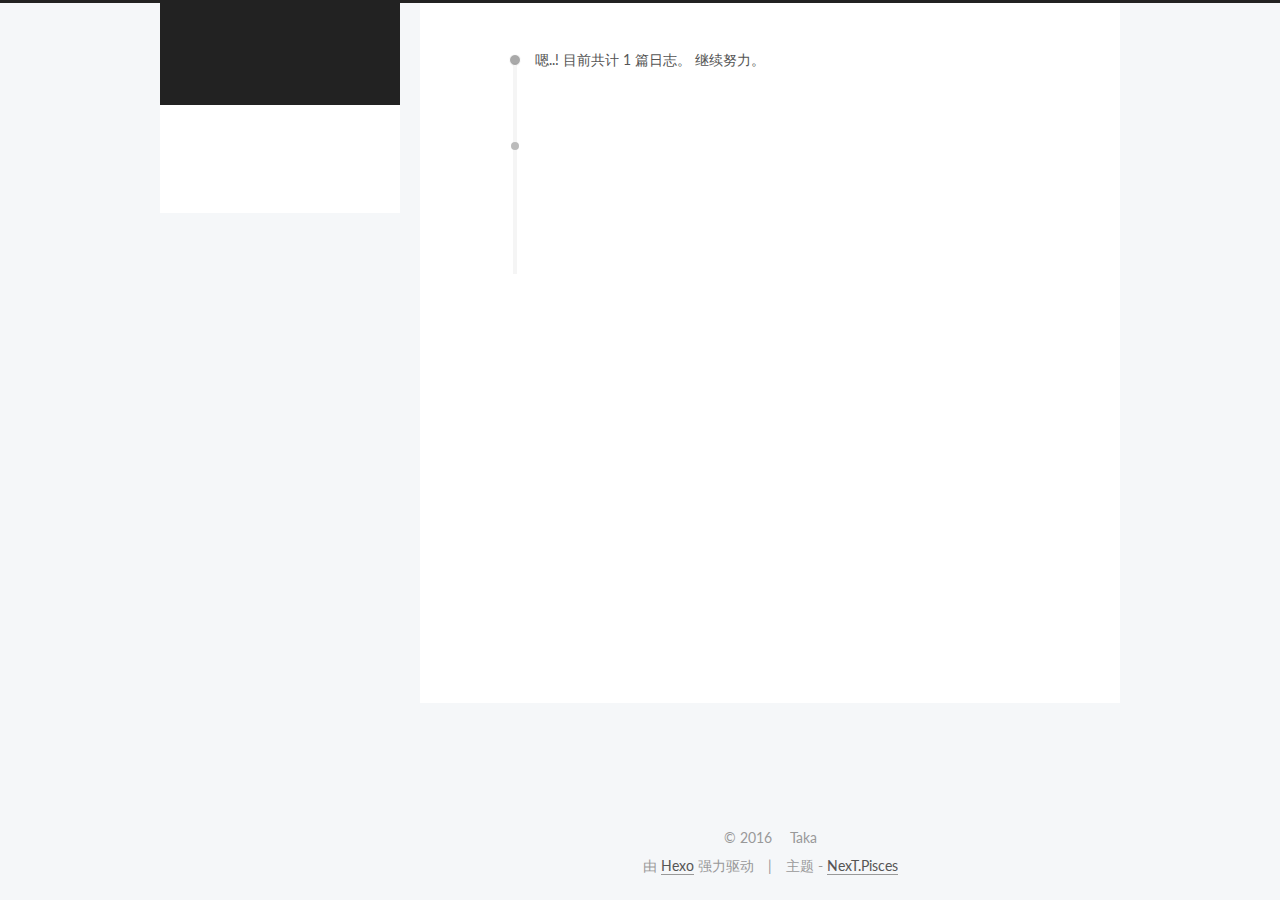
==== commit c1a00687: "Site updated: 2016-11-21 11:29:47" ====
--- a/archives/index.html
+++ b/archives/index.html
@@ -237,7 +237,7 @@
       
         
       
-      嗯..! 目前共计 2 篇日志。 继续努力。
+      嗯..! 目前共计 1 篇日志。 继续努力。
     </span>
 
     
@@ -251,43 +251,6 @@
         <div class="collection-title">
           <h2 class="archive-year motion-element" id="archive-year-2016">2016</h2>
         </div>
-      
-      
-
-      
-
-  <article class="post post-type-normal" itemscope itemtype="http://schema.org/Article">
-    <header class="post-header">
-
-      <h1 class="post-title">
-        
-            <a class="post-title-link" href="/2016/11/21/start-blogging/" itemprop="url">
-              
-                <span itemprop="name">start-blogging</span>
-              
-            </a>
-        
-      </h1>
-
-      <div class="post-meta">
-        <time class="post-time" itemprop="dateCreated"
-              datetime="2016-11-21T10:36:23+08:00"
-              content="2016-11-21" >
-          11-21
-        </time>
-      </div>
-
-    </header>
-  </article>
-
-
-
-    
-
-      
-      
-      
-
       
       
 
@@ -363,7 +326,7 @@
         <nav class="site-state motion-element">
           <div class="site-state-item site-state-posts">
             <a href="/archives">
-              <span class="site-state-item-count">2</span>
+              <span class="site-state-item-count">1</span>
               <span class="site-state-item-name">日志</span>
             </a>
           </div>
